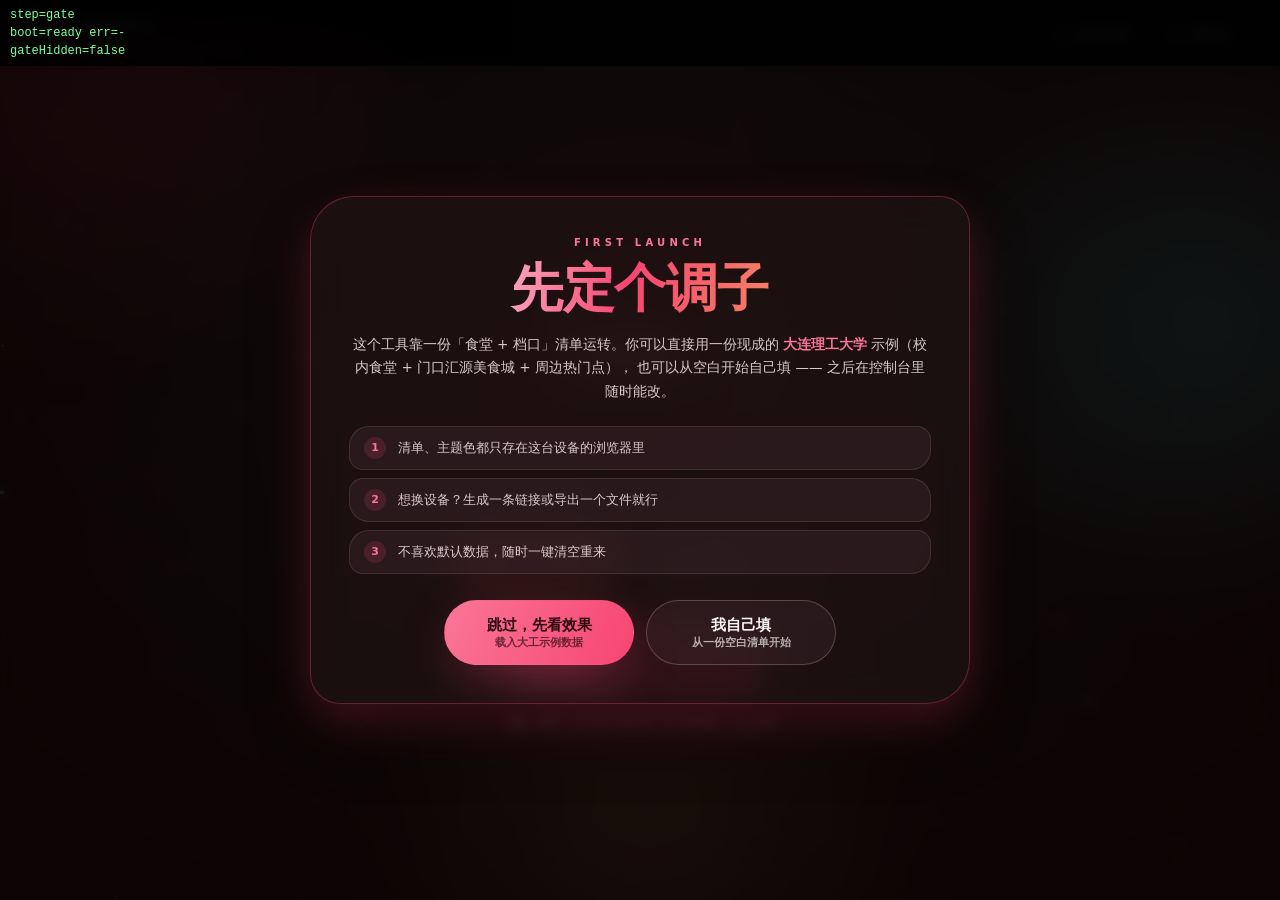
==== tools/smoke/drive.html @ 26ac3331 "test(smoke): 新增星系排布的量化断言 肉眼看截图判断不了「有没有挤在一起」，所以把判据写成数字：  - drive.html 新增 galaxyReport()：取每个星球的布局盒 off" ====
<!doctype html>
<html lang="zh-CN">
<head>
<meta charset="utf-8">
<meta name="viewport" content="width=device-width, initial-scale=1">
<title>今天吃什么 · 冒烟测试</title>
<style>
  html, body { margin: 0; height: 100%; background: #000; }
  iframe { display: block; width: 100vw; height: 100vh; border: 0; }
  #drivelog {
    position: fixed; inset: 0 0 auto 0; z-index: 99999;
    margin: 0; padding: 6px 10px; max-width: 100%;
    max-height: 46vh; overflow: hidden;
    font: 12px/1.5 Consolas, "Courier New", monospace;
    color: #7cff9b; background: rgba(0, 0, 0, .86);
    white-space: pre-wrap; pointer-events: none;
  }
</style>
</head>
<body>
<!--
  冒烟测试驱动器：把真实的 index.html 装进 iframe，用「真实点击」跑一遍关键流程，
  把每一步的断言打印到左上角，方便用 headless 截图/导出来核对。

  用法（先起一个静态服务器）：
    python -m http.server 8765
    node tools/smoke/run.js draw-where
    node tools/smoke/run.js --all

  可用 step：
    gate      仅看首次进入引导
    reload    同一浏览器 profile 下第二次打开，验证自动读取本地数据
    draw-where / what / follow   三种抽取
    editor / roster / share / bulk / theme / switches / import / badimport / empty
    galaxy / galaxy-narrow / galaxy-many   清单星系的排布断言（不重叠 / 不越界）

  额外查询参数：
    vw=<px>   把 iframe 宽度设成指定值，用来模拟窄屏
    scroll=1  每一步顺带滚到目标附近（截图用）
    fx=off    关掉背景动效，让 headless 的虚拟时间预算不被 rAF 吃光
-->
<iframe id="fr" src="../../index.html"></iframe>
<script>
(function () {
  'use strict';
  var Q = new URLSearchParams(location.search);
  var step = Q.get('step') || 'gate';
  var fr = document.getElementById('fr');

  // 在 load 之前就把宽度定下来，页面首帧量到的就是窄屏尺寸
  if (Q.get('vw')) fr.style.width = Q.get('vw') + 'px';

  function show(txt) {
    var p = document.getElementById('drivelog');
    if (!p) { p = document.createElement('pre'); p.id = 'drivelog'; document.body.appendChild(p); }
    p.textContent += txt + '\n';
  }

  fr.addEventListener('load', function () {
    var w = fr.contentWindow, d = fr.contentDocument, WTE = w.WTE;
    var log = show;
    function sleep(ms) { return new Promise(function (r) { setTimeout(r, ms); }); }
    function q(sel) { return d.querySelector(sel); }
    function qa(sel) { return [].slice.call(d.querySelectorAll(sel)); }
    function toastText() {
      return qa('.toast').map(function (t) { return t.textContent.trim(); }).join(' ; ') || '-';
    }
    async function reveal(sel) {
      if (!Q.get('scroll')) return;
      d.documentElement.style.scrollBehavior = 'auto';
      w.scrollTo(0, Math.max(0, (q(sel) ? q(sel).getBoundingClientRect().top + w.scrollY - 8 : 0)));
      await sleep(500);
      w.scrollTo(0, Math.max(0, (q(sel) ? q(sel).getBoundingClientRect().top + w.scrollY - 8 : 0)));
      await sleep(300);
    }
    async function skipGate() {
      q('#gate [data-act="gate-skip"]').click();
      await sleep(120);
      log('bar=' + q('#bar-sub').textContent);
      log('stats=' + JSON.stringify(WTE.store.stats()));
      log('orbitNodes=' + qa('.orbit__node').length);
      if (Q.get('fx') === 'off') {
        // 关掉背景动效，避免无限 rAF 循环吃掉 headless 的虚拟时间预算
        WTE.store.mutate(function (st) { st.theme.fx = 'off'; });
        WTE.ui.applyTheme();
      }
    }

    /* 量化“挤不挤”：
       用布局盒（offsetLeft/offsetWidth，不受 inline rotate 影响）算
       两两“中心距 − 半径和”，负数就是重叠。 */
    function galaxyReport(tag) {
      var g = q('#galaxy');
      var nodes = qa('#galaxy .node');
      var boxes = nodes.map(function (n) {
        return {
          x: n.offsetLeft + n.offsetWidth / 2,
          y: n.offsetTop + n.offsetHeight / 2,
          s: n.offsetWidth,
          l: n.offsetLeft, t: n.offsetTop, w: n.offsetWidth, h: n.offsetHeight
        };
      });
      var minGap = Infinity, worst = '-';
      for (var i = 0; i < boxes.length; i++) {
        for (var j = i + 1; j < boxes.length; j++) {
          var A = boxes[i], B = boxes[j];
          var gap = Math.sqrt((A.x - B.x) * (A.x - B.x) + (A.y - B.y) * (A.y - B.y)) - (A.s + B.s) / 2;
          if (gap < minGap) { minGap = gap; worst = i + '-' + j; }
        }
      }
      var out = 0;
      boxes.forEach(function (b) {
        if (b.l < -0.5 || b.t < -0.5 ||
            b.l + b.w > g.clientWidth + 0.5 || b.t + b.h > g.clientHeight + 0.5) out++;
      });
      var sizes = boxes.map(function (b) { return b.s; });
      log(tag + ' nodes=' + nodes.length +
          ' size=' + (sizes.length ? Math.min.apply(null, sizes) + '~' + Math.max.apply(null, sizes) : '-') +
          ' minGap=' + (minGap === Infinity ? 'n/a' : minGap.toFixed(1)) + ' worst=' + worst +
          ' out=' + out + ' canvas=' + (g.style.height || '-') +
          ' host=' + g.parentNode.clientWidth + 'x' + g.parentNode.clientHeight);
      log(tag + ' VERDICT=' + ((minGap > 0 && out === 0) ? 'OK' : 'SQUEEZED'));
    }

    (async function () {
      try {
        log('step=' + step);
        log('boot=' + d.body.dataset.boot + ' err=' + (d.body.dataset.error || '-'));

        if (step === 'gate') { log('gateHidden=' + q('#gate').hidden); return; }

        if (step === 'reload') {
          log('reload: gateHidden=' + q('#gate').hidden);
          log('reload: hasStored=' + WTE.store.hasStored() + ' seen=' + WTE.store.seen());
          log('reload: bar=' + q('#bar-sub').textContent);
          log('reload: canteens=' + WTE.store.get().canteens.length);
          return;
        }

        await skipGate();
        log('gateHidden=' + q('#gate').hidden);

        if (step === 'home') return;

        if (step === 'draw-where' || step === 'follow') {
          WTE.ui.setMode('where');
          await WTE.ui.performDraw('where');
          await sleep(200);
          var r = WTE.ui.state.result;
          log('mode=' + r.mode + ' luck=' + r.luck + ' label=' + r.label.label);
          log('picks=' + r.picks.map(function (p) {
            return p.role + ':' + (p.stall ? p.stall.name : (p.canteen ? p.canteen.name : 'null'));
          }).join(' | '));
          log('cards=' + qa('.pick').length + ' title=' + (q('.result__title') || {}).textContent);
          await reveal('.result');
          if (step !== 'follow') return;

          var btn = q('[data-act="followup"]');
          log('followupBtn=' + !!btn);
          if (btn) { btn.click(); await sleep(2400); }
          log('2nd mode=' + WTE.ui.state.result.mode + ' picks=' + WTE.ui.state.result.picks.map(function (p) {
            return p.role + ':' + (p.stall ? p.stall.name + '@' + p.canteen.name : 'null');
          }).join(' | '));
          q('[data-act="reroll"]').click();
          await sleep(220);
          log('afterReroll=' + WTE.ui.state.result.picks.map(function (p) {
            return p.role + ':' + (p.stall ? p.stall.name : 'null');
          }).join(' | '));
          await reveal('.result');
          return;
        }

        if (step === 'draw-what') {
          WTE.ui.setMode('what');
          await WTE.ui.performDraw('what');
          await sleep(200);
          var rw = WTE.ui.state.result;
          log('mode=' + rw.mode + ' luck=' + rw.luck + ' ' + rw.label.label);
          log('picks=' + rw.picks.map(function (p) {
            return p.role + ':' + (p.stall ? p.stall.name + '@' + p.canteen.name : 'null');
          }).join(' | '));
          await reveal('.result');
          return;
        }

        if (step === 'editor') {
          q('#btn-settings').click();
          await sleep(100);
          q('[data-tab="data"]').click();
          await sleep(80);
          log('editorCards=' + qa('.canteen').length);
          q('.canteen [data-act="canteen-toggle"]').click();
          await sleep(80);
          log('openBody=' + qa('.canteen.is-open').length + ' stalls=' + qa('.stall').length);
          q('[data-act="add-canteen"]').click();
          await sleep(80);
          log('afterAdd=' + qa('.canteen').length + ' total=' + WTE.store.get().canteens.length);
          return;
        }

        if (step === 'roster') {
          q('#btn-roster').click();
          await sleep(220);
          log('rosterOpen=' + q('#panel-roster').classList.contains('is-open'));
          log('nodes=' + qa('.node').length + ' bursts=' + qa('.node__burst').length);
          return;
        }

        if (step === 'galaxy' || step === 'galaxy-narrow' || step === 'galaxy-many') {
          if (step === 'galaxy-many') {
            // 压测：把食堂数堆到 ~37 个，看排布会不会开始互相压住
            WTE.store.mutate(function (st) {
              var seed = st.canteens.slice(0, 6);
              for (var k = 0; k < 4; k++) {
                seed.forEach(function (c) {
                  var copy = JSON.parse(JSON.stringify(c));
                  copy.name = c.name + '·' + (k + 2) + '号店';
                  copy.id = 'many-' + k + '-' + c.id;
                  copy.stalls.forEach(function (s, si) { s.id = copy.id + '-s' + si; });
                  st.canteens.push(copy);
                });
              }
            });
          }
          q('#btn-roster').click();
          await sleep(340);
          log('rosterOpen=' + q('#panel-roster').classList.contains('is-open'));
          var hostEl = q('#galaxy').parentNode;
          function geom() {
            var g = WTE.ui.galaxyGeom;
            return g ? ('hAvail=' + g.hAvail + ' a=' + g.a.toFixed(1) + ' b=' + g.b.toFixed(1) +
                        ' d=' + g.d.toFixed(1) + ' gap=' + g.gap.toFixed(1) + ' n=' + g.n) : 'null';
          }
          log('hostAfterOpen=' + hostEl.clientWidth + 'x' + hostEl.clientHeight + ' ' + geom());
          galaxyReport('L1');
          // 重渲染一次（模拟改个字/改主题），确认落点是稳定的、不会乱跳
          var before = qa('#galaxy .node').map(function (n) { return n.offsetLeft + ',' + n.offsetTop; }).join('|');
          WTE.ui.renderGalaxy();
          await sleep(60);
          var after = qa('#galaxy .node').map(function (n) { return n.offsetLeft + ',' + n.offsetTop; }).join('|');
          log('hostAfterRerender=' + hostEl.clientWidth + 'x' + hostEl.clientHeight + ' ' + geom());
          log('stableAcrossRerender=' + (before === after));
          galaxyReport('L2');
          return;
        }

        if (step === 'share') {
          q('#btn-settings').click();
          await sleep(80);
          q('[data-tab="share"]').click();
          await sleep(600);
          var u = q('#share-url').value;
          log('shareLen=' + u.length + ' head=' + u.slice(0, 44));
          log('note=' + q('#share-note').textContent);
          log('storeNote=' + q('#store-note').textContent);
          var before = WTE.store.stats();
          var rt = await w.WTE.store.decodePayload(u).then(function (raw) {
            var res = w.WTE.store.normalize(raw);
            return res.state.canteens.length + '/' +
              res.state.canteens.reduce(function (n, c) { return n + c.stalls.length; }, 0);
          });
          log('roundtrip=' + rt + ' original=' + before.canteens + '/' + before.stalls);
          return;
        }

        if (step === 'bulk') {
          q('#btn-settings').click();
          await sleep(80);
          q('[data-tab="data"]').click();
          await sleep(60);
          q('[data-act="open-bulk"]').click();
          await sleep(60);
          q('#bulk-text').value = '测试食堂A\n- 档口1\n- 档口2\n测试食堂B > 只有这个档口';
          q('[data-act="apply-bulk"]').click();
          await sleep(140);
          var st = WTE.store.get();
          var last = st.canteens[st.canteens.length - 1];
          log('total=' + st.canteens.length + ' last=' + last.name + ' [' +
              last.stalls.map(function (s) { return s.name; }).join(',') + ']');
          log('stats=' + JSON.stringify(WTE.store.stats()));
          return;
        }

        if (step === 'theme') {
          q('[data-act="theme-preset"][data-color="#22c55e"]').click();
          await sleep(90);
          log('theme=' + WTE.store.get().theme.primary + ' --h=' + d.documentElement.style.getPropertyValue('--h'));
          q('[data-group="appearance"] [data-value="light"]').click();
          await sleep(90);
          log('appearance=' + WTE.store.get().theme.appearance);
          return;
        }

        if (step === 'switches') {
          q('#btn-settings').click();
          await sleep(140);
          var inp = q('#opt-sound');
          var knob = inp.nextElementSibling.querySelector('i');
          log('soundChecked=' + inp.checked + ' autoscrollChecked=' + q('#opt-autoscroll').checked);
          log('knobTransform=' + w.getComputedStyle(knob).transform);
          inp.click();
          await sleep(80);
          log('afterClick soundChecked=' + inp.checked + ' themeSound=' + WTE.store.get().theme.sound);
          return;
        }

        if (step === 'import') {
          q('#btn-settings').click();
          await sleep(80);
          q('[data-tab="share"]').click();
          await sleep(500);
          var link = q('#share-url').value;
          log('built=' + link.slice(0, 40) + '...');
          WTE.store.resetTo({ version: 2, canteens: [{ name: '临时食堂', stalls: [{ name: '临时档口' }] }] });
          log('afterWipe=' + WTE.store.get().canteens.length);
          q('[data-act="close-settings"]').click();
          await sleep(140);
          q('#btn-settings').click();
          await sleep(80);
          q('[data-tab="share"]').click();
          await sleep(60);
          q('#import-text').value = link;
          q('[data-act="import-text"]').click();
          await sleep(700);
          var s2 = WTE.store.stats();
          log('restored=' + s2.canteens + '/' + s2.stalls);
          log('toast=' + toastText());
          return;
        }

        if (step === 'badimport') {
          q('#btn-settings').click();
          await sleep(80);
          q('[data-tab="share"]').click();
          await sleep(60);
          q('#import-text').value = '这不是配置，只是一句话';
          q('[data-act="import-text"]').click();
          await sleep(400);
          log('toast=' + toastText());
          log('canteens=' + WTE.store.get().canteens.length);
          return;
        }

        if (step === 'empty') {
          WTE.store.mutate(function (st) { st.canteens = []; });
          await WTE.ui.performDraw('where');
          await sleep(300);
          log('toast=' + toastText());
          log('settingsOpened=' + q('#panel-settings').classList.contains('is-open'));
          return;
        }

        log('unknown step: ' + step);
      } catch (e) {
        log('EXCEPTION: ' + (e && e.message) + ' | ' + String((e && e.stack) || '').split('\n')[1]);
      }
    })();
  });
})();
</script>
</body>
</html>
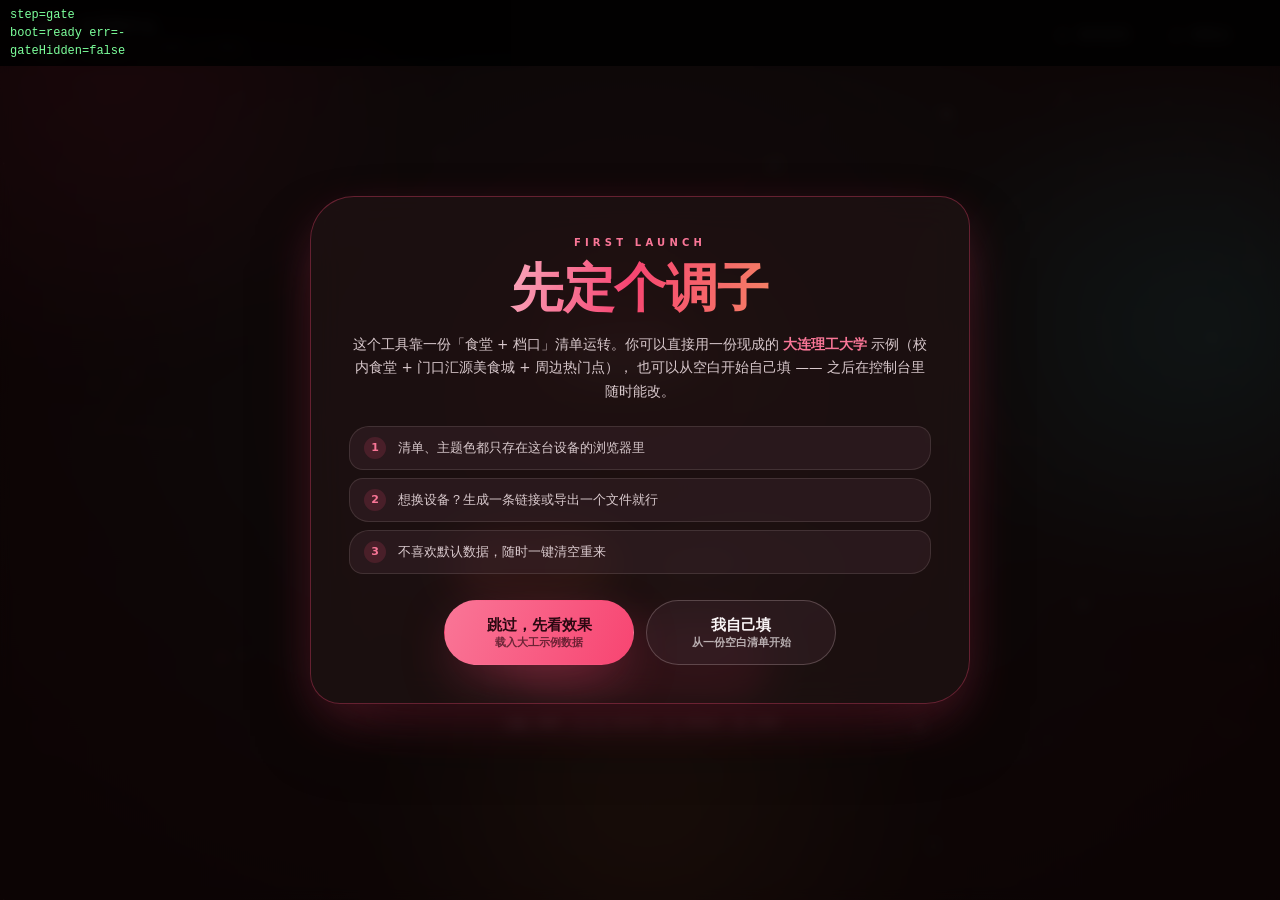
==== commit eb0de312: "test(smoke): 截图时隐藏调试浮层 `--keep` 出的截图左上角总被 #drivelog 挡住一大块，肉眼验收时容易误判 （"好像压住了"多数是浮层遮挡）。给驱动器加一个 ?nolog=" ====
--- a/tools/smoke/drive.html
+++ b/tools/smoke/drive.html
@@ -38,6 +38,7 @@
     vw=<px>   把 iframe 宽度设成指定值，用来模拟窄屏
     scroll=1  每一步顺带滚到目标附近（截图用）
     fx=off    关掉背景动效，让 headless 的虚拟时间预算不被 rAF 吃光
+    nolog=1   跑完把调试浮层藏掉（只截图时用，--dump-dom 抓断言时不要加）
 -->
 <iframe id="fr" src="../../index.html"></iframe>
 <script>
@@ -49,6 +50,14 @@
 
   // 在 load 之前就把宽度定下来，页面首帧量到的就是窄屏尺寸
   if (Q.get('vw')) fr.style.width = Q.get('vw') + 'px';
+
+  // 截图用：等断言都打印完了再把浮层藏掉，别挡住页面
+  if (Q.get('nolog')) {
+    setTimeout(function () {
+      var p = document.getElementById('drivelog');
+      if (p) p.style.display = 'none';
+    }, 3000);
+  }
 
   function show(txt) {
     var p = document.getElementById('drivelog');
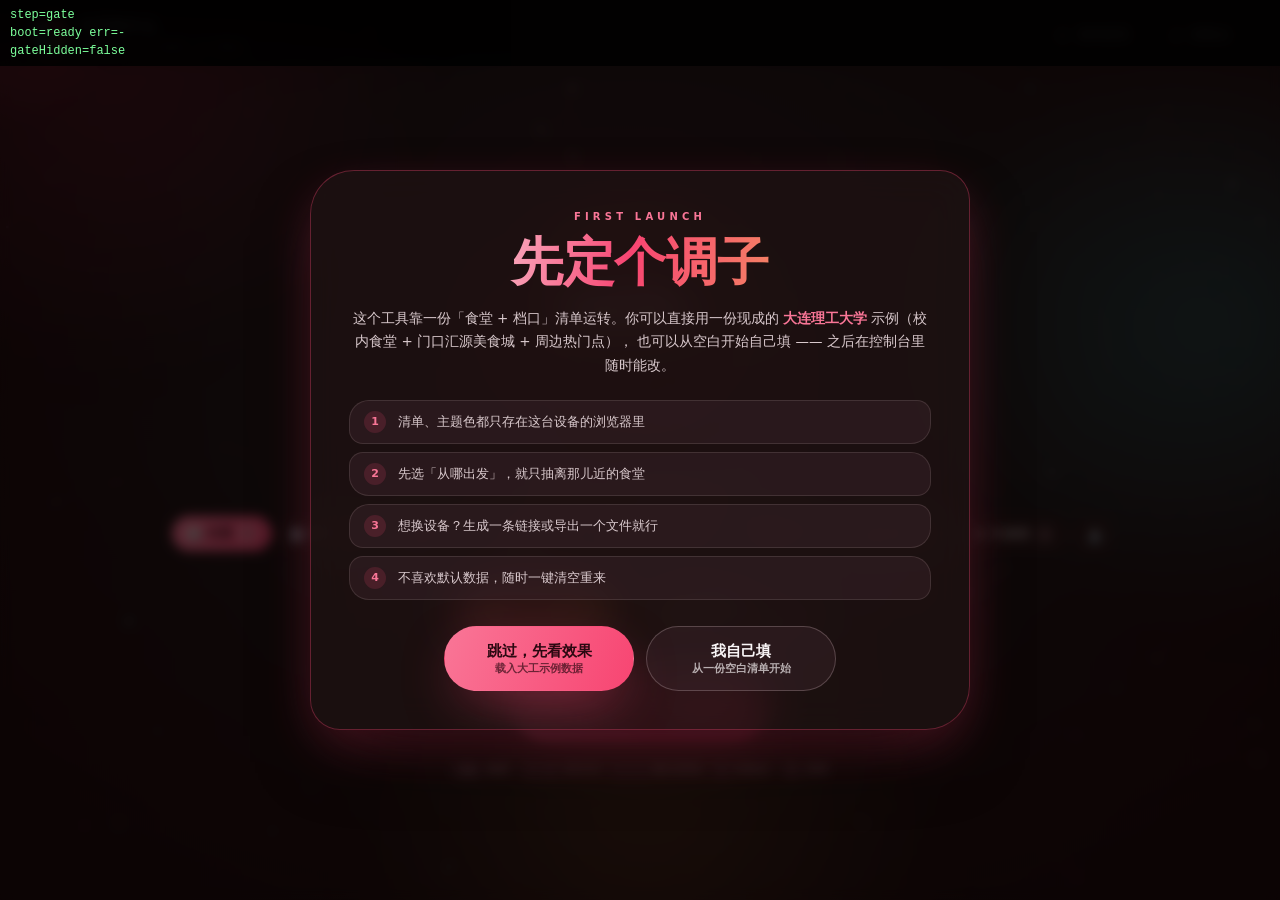
==== commit cd9bc593: "test(smoke): 出发地/地点/老数据升级的量化断言，持久化扩到出发地 新增 origin、origin-what、origin-tight、origin-narrow、places、lega" ====
--- a/tools/smoke/drive.html
+++ b/tools/smoke/drive.html
@@ -31,6 +31,9 @@
     gate      仅看首次进入引导
     reload    同一浏览器 profile 下第二次打开，验证自动读取本地数据
     draw-where / what / follow   三种抽取
+    origin / origin-what / origin-tight   出发地：正常 / 抽档口 / 附近没食堂时的退化
+    places    地点编辑器：改名、新增、勾「离哪近」、删除地点后的悬空引用清理
+    legacy    v2 老数据的升级（自动补地点 + 按名字补「离哪近」）
     editor / roster / share / bulk / theme / switches / import / badimport / empty
     galaxy / galaxy-narrow / galaxy-many   清单星系的排布断言（不重叠 / 不越界）
 
@@ -39,6 +42,7 @@
     scroll=1  每一步顺带滚到目标附近（截图用）
     fx=off    关掉背景动效，让 headless 的虚拟时间预算不被 rAF 吃光
     nolog=1   跑完把调试浮层藏掉（只截图时用，--dump-dom 抓断言时不要加）
+    expect=<id> 仅 reload 步骤用：断言上次退出时存的出发地就是它
 -->
 <iframe id="fr" src="../../index.html"></iframe>
 <script>
@@ -139,10 +143,18 @@
         if (step === 'gate') { log('gateHidden=' + q('#gate').hidden); return; }
 
         if (step === 'reload') {
+          var rst = WTE.store.get();
+          var expOrigin = Q.get('expect');   // 例如 p-jxg：上一次开页时选的出发地
           log('reload: gateHidden=' + q('#gate').hidden);
           log('reload: hasStored=' + WTE.store.hasStored() + ' seen=' + WTE.store.seen());
           log('reload: bar=' + q('#bar-sub').textContent);
-          log('reload: canteens=' + WTE.store.get().canteens.length);
+          log('reload: canteens=' + rst.canteens.length + ' places=' + rst.places.length + ' origin=' + rst.origin);
+          log('reload: railOn=' + (qa('#origin-rail .is-on').map(function (c) {
+            return c.getAttribute('data-pid') || '(any)';
+          }).join(',') || '-'));
+          log('persist VERDICT=' + ((rst.canteens.length >= 16 &&
+              rst.places.length >= 11 &&
+              (!expOrigin || rst.origin === expOrigin)) ? 'OK' : 'MISS'));
           return;
         }
 
@@ -253,6 +265,135 @@
           return;
         }
 
+        if (step === 'origin' || step === 'origin-tight' || step === 'origin-what' || step === 'origin-narrow') {
+          var rail = qa('#origin-rail .origin__chip');
+          log('railChips=' + rail.length + ' places=' + WTE.store.get().places.length);
+          log('anyChip=' + (rail[0] ? rail[0].textContent.trim() : '-'));
+          log('defaultOn=' + ((q('#origin-rail .is-on') || {}).textContent || '-').trim());
+          log('defaultOrigin=' + JSON.stringify(WTE.store.get().origin));
+
+          var target = 'p-jxg';   // 教学馆
+          if (step === 'origin-tight') {
+            // 造一个没有任何食堂挂着的地点：抽取应该优雅退化成整份清单 + 给提示
+            WTE.store.mutate(function (st) {
+              st.places.push({ id: 'p-nobody', name: '荒岛', emoji: '🏝️', area: '' });
+            }, { noEmit: true });
+            // noEmit 不会触发重渲染，得手动把新地点画进出发地线路
+            WTE.ui.renderOrigin();
+            await sleep(60);
+            target = 'p-nobody';
+          }
+
+          var chip = q('#origin-rail [data-pid="' + target + '"]');
+          log('chipFound=' + !!chip);
+          chip.click();
+          await sleep(140);
+          log('afterPick origin=' + WTE.store.get().origin + ' ui=' + WTE.ui.state.origin);
+          log('hint=' + q('#origin-hint').textContent);
+          // 注意：setOrigin 之后整条线路会重建，得重新取节点，别读旧引用
+          var chip2 = q('#origin-rail [data-pid="' + target + '"]');
+          log('chipOn=' + chip2.classList.contains('is-on') + ' ariaChecked=' + chip2.getAttribute('aria-checked') +
+              ' onCount=' + qa('#origin-rail .is-on').length);
+
+          var mode = step === 'origin-what' ? 'what' : 'where';
+          WTE.ui.setMode(mode);
+          await WTE.ui.performDraw(mode);
+          await sleep(220);
+
+          var r = WTE.ui.state.result;
+          var realPicks = r.picks.filter(function (p) { return p.canteen; });
+          var hits = realPicks.filter(function (p) {
+            return (p.canteen.near || []).indexOf(target) >= 0;
+          }).length;
+          log('mode=' + r.mode + ' result.origin=' + r.origin);
+          log('picks=' + r.picks.map(function (p) {
+            return p.role + ':' + (p.stall ? p.stall.name + '@' + p.canteen.name : (p.canteen ? p.canteen.name : 'null'));
+          }).join(' | '));
+          log('nearHits=' + hits + '/' + realPicks.length);
+          log('warnings=' + (r.warnings.join(' / ') || '-'));
+          log('originLine=' + ((q('.result__origin') || {}).textContent || '-').trim());
+          log('nearBadges=' + qa('.pick__near').length);
+          var expectAll = step !== 'origin-tight';
+          // tight 用例：附近 0 家 -> 优雅退化到整份清单（不该抽到「离它近」的），且必须有降级提示
+          log('origin VERDICT=' + ((expectAll
+              ? (hits === realPicks.length && realPicks.length >= 2)
+              : (hits === 0 && realPicks.length >= 2 && r.warnings.length > 0)) ? 'OK' : 'MISS'));
+          await reveal('.result');
+          return;
+        }
+
+        if (step === 'places') {
+          q('#btn-settings').click();
+          await sleep(120);
+          q('[data-tab="data"]').click();
+          await sleep(140);
+          log('placeboxSub=' + q('#placebox-sub').textContent);
+          log('hiddenBefore=' + q('#places').hidden);
+          q('[data-act="toggle-places"]').click();
+          await sleep(140);
+          log('hiddenAfter=' + q('#places').hidden + ' rows=' + qa('.place').length);
+          log('counts=' + qa('.place__count').map(function (n) { return n.textContent; }).join(','));
+
+          // 改一个地点的名字：结果卡 / 出发地线路都要跟着变
+          var ni = q('.place[data-pid="p-jxg"] input[data-pfield="name"]');
+          log('nameBefore=' + ni.value);
+          ni.value = '第一教学馆';
+          ni.dispatchEvent(new w.Event('change', { bubbles: true }));
+          await sleep(140);
+          log('nameAfter=' + WTE.store.findPlace('p-jxg').name);
+          log('railLabel=' + ((q('#origin-rail [data-pid="p-jxg"] .origin__name') || {}).textContent || '-'));
+          var ni2 = q('.place[data-pid="p-jxg"] input[data-pfield="name"]');
+          ni2.value = '教学馆';
+          ni2.dispatchEvent(new w.Event('change', { bubbles: true }));
+          await sleep(100);
+
+          // 回车新增一个地点
+          var f = q('#place-add');
+          f.querySelector('input[name="placeName"]').value = '图书馆';
+          f.dispatchEvent(new w.Event('submit', { bubbles: true, cancelable: true }));
+          await sleep(160);
+          var st1 = WTE.store.get();
+          log('afterAdd=' + st1.places.length + ' last=' + st1.places[st1.places.length - 1].name +
+              ' railChips=' + qa('#origin-rail .origin__chip').length);
+
+          // 给第一个食堂勾一个「离哪近」
+          var cid0 = st1.canteens[0].id;
+          q('.canteen[data-cid="' + cid0 + '"] [data-act="canteen-toggle"]').click();
+          await sleep(140);
+          var box = '.canteen[data-cid="' + cid0 + '"]';
+          log('nearChips=' + qa(box + ' .near').length + ' onBefore=' + qa(box + ' .near.is-on').length);
+          var off = qa(box + ' .near').filter(function (b) { return !b.classList.contains('is-on'); })[0];
+          off.click();
+          await sleep(160);
+          var c0 = WTE.store.findCanteen(cid0);
+          log('afterToggle near=' + JSON.stringify(c0.near) + ' onAfter=' + qa(box + ' .near.is-on').length);
+          log('railN=' + ((q('#origin-rail [data-pid="' + off.dataset.pid + '"] .origin__n') || {}).textContent || '-'));
+          log('sub=' + ((q(box + ' .canteen__sub') || {}).textContent || '-'));
+
+          // 删掉一个地点：引用它的标记要一起清掉
+          var victim = 'p-nobody';
+          WTE.store.mutate(function (st) {
+            st.places.push({ id: 'p-nobody', name: '临时荒岛', emoji: '🏝️', area: '' });
+            st.canteens[0].near.push('p-nobody');
+          }, { noEmit: true });
+          WTE.ui.renderEditor();
+          await sleep(100);
+          w.confirm = function () { return true; };
+          q('.place[data-pid="' + victim + '"] [data-act="place-del"]').click();
+          await sleep(160);
+          var st2 = WTE.store.get();
+          log('afterDel places=' + st2.places.length + ' dangling=' +
+              st2.canteens.reduce(function (n, c) {
+                return n + (c.near || []).filter(function (id) { return !WTE.store.findPlace(id); }).length;
+              }, 0));
+
+          log('places VERDICT=' + ((st2.places.length === 12 &&
+              !st2.canteens.some(function (c) {
+                return (c.near || []).some(function (id) { return !WTE.store.findPlace(id); });
+              })) ? 'OK' : 'MISS'));
+          return;
+        }
+
         if (step === 'share') {
           q('#btn-settings').click();
           await sleep(80);
@@ -265,10 +406,17 @@
           var before = WTE.store.stats();
           var rt = await w.WTE.store.decodePayload(u).then(function (raw) {
             var res = w.WTE.store.normalize(raw);
+            var nearN = res.state.canteens.reduce(function (n, c) { return n + (c.near || []).length; }, 0);
             return res.state.canteens.length + '/' +
-              res.state.canteens.reduce(function (n, c) { return n + c.stalls.length; }, 0);
+              res.state.canteens.reduce(function (n, c) { return n + c.stalls.length; }, 0) +
+              '/p' + res.state.places.length + '/n' + nearN;
           });
-          log('roundtrip=' + rt + ' original=' + before.canteens + '/' + before.stalls);
+          var self = WTE.store.get();
+          var selfNear = self.canteens.reduce(function (n, c) { return n + (c.near || []).length; }, 0);
+          log('roundtrip=' + rt + ' original=' + before.canteens + '/' + before.stalls +
+              '/p' + self.places.length + '/n' + selfNear);
+          log('share VERDICT=' + (rt === (before.canteens + '/' + before.stalls + '/p' + self.places.length + '/n' + selfNear)
+            ? 'OK' : 'MISS'));
           return;
         }
 
@@ -279,14 +427,50 @@
           await sleep(60);
           q('[data-act="open-bulk"]').click();
           await sleep(60);
-          q('#bulk-text').value = '测试食堂A\n- 档口1\n- 档口2\n测试食堂B > 只有这个档口';
+          q('#bulk-text').value = '测试食堂A @教学馆、综一\n- 档口1\n- 档口2\n测试食堂B > 只有这个档口\n测试食堂C @不存在的地方';
           q('[data-act="apply-bulk"]').click();
-          await sleep(140);
+          await sleep(180);
           var st = WTE.store.get();
           var last = st.canteens[st.canteens.length - 1];
           log('total=' + st.canteens.length + ' last=' + last.name + ' [' +
               last.stalls.map(function (s) { return s.name; }).join(',') + ']');
+          var a = st.canteens[st.canteens.length - 3];
+          log('A=' + a.name + ' near=' + JSON.stringify(a.near));
+          log('toast=' + toastText());
           log('stats=' + JSON.stringify(WTE.store.stats()));
+          log('bulk VERDICT=' + ((a.near.length === 2 && last.near.length === 0) ? 'OK' : 'MISS'));
+          return;
+        }
+
+        if (step === 'legacy') {
+          // 模拟老版本（v2）本地数据：有大工食堂名，但完全没有 places / near
+          var v2 = {
+            version: 2,
+            meta: { title: '今天吃什么', source: '大连理工大学 · 凌水主校区' },
+            theme: { primary: '#ff3d6e' },
+            canteens: [
+              { id: 'c1', name: '中心食堂', stalls: [{ id: 'c1-s1', name: '麻辣香锅' }] },
+              { id: 'c2', name: '沁园餐厅', stalls: [{ id: 'c2-s1', name: '牛肉面' }] },
+              { id: 'c3', name: '我自己的小灶', stalls: [{ id: 'c3-s1', name: '炒饭' }] }
+            ]
+          };
+          var lres = WTE.store.normalize(v2);
+          log('places=' + lres.state.places.length + ' [' +
+              lres.state.places.map(function (p) { return p.name; }).join('、') + ']');
+          log('near.中心食堂=' + JSON.stringify(lres.state.canteens[0].near));
+          log('near.沁园餐厅=' + JSON.stringify(lres.state.canteens[1].near));
+          log('near.我自己的小灶=' + JSON.stringify(lres.state.canteens[2].near));
+          log('warnings=' + lres.warnings.join(' / '));
+          var legacyOk = lres.state.places.length > 0 &&
+            lres.state.canteens[0].near.length > 0 &&
+            lres.state.canteens[1].near.length > 0 &&
+            lres.state.canteens[2].near.length === 0;
+          log('legacy VERDICT=' + (legacyOk ? 'OK' : 'MISS'));
+
+          // 反过来：名字对不上时不该凭空塞地点
+          var other = WTE.store.normalize({ version: 2, canteens: [{ name: '我家楼下面馆', stalls: [{ name: '牛肉面' }] }] });
+          log('otherPlaces=' + other.state.places.length);
+          log('legacy2 VERDICT=' + (other.state.places.length === 0 ? 'OK' : 'MISS'));
           return;
         }
 
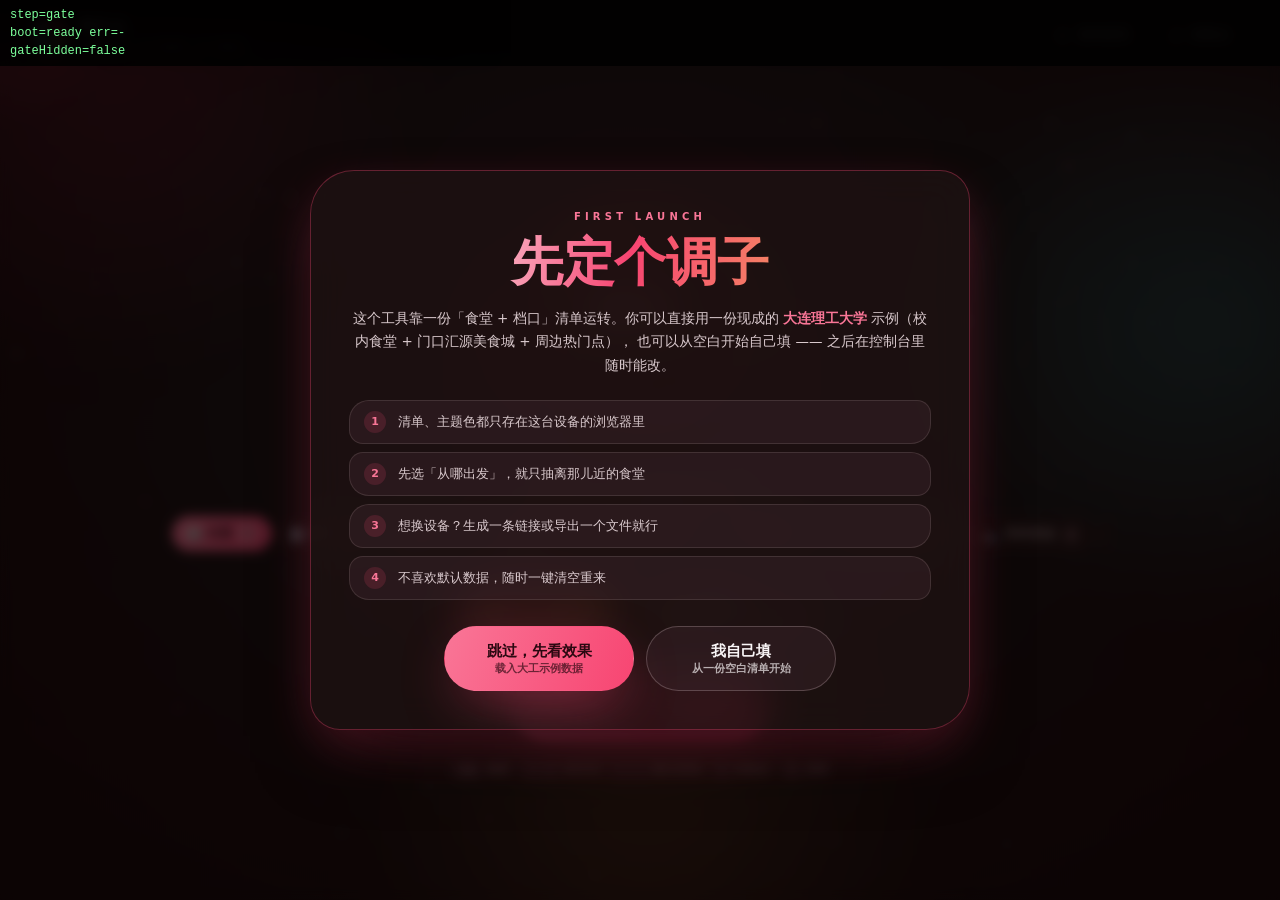
==== commit bbf5d5df: "test(smoke): 断言不再写死数据规模，改用内置默认数据与基线差值 reload 的持久化判定改成拿 WTE_DEFAULT_DATA 的条数当下限；places 步骤先记 basePlace" ====
--- a/tools/smoke/drive.html
+++ b/tools/smoke/drive.html
@@ -152,8 +152,13 @@
           log('reload: railOn=' + (qa('#origin-rail .is-on').map(function (c) {
             return c.getAttribute('data-pid') || '(any)';
           }).join(',') || '-'));
-          log('persist VERDICT=' + ((rst.canteens.length >= 16 &&
-              rst.places.length >= 11 &&
+          // 基线不写死：拿内置默认数据当「至少得有这么多」，示例数据改了也不会破测试
+          var DEF = w.WTE_DEFAULT_DATA || {};
+          var minC = (DEF.canteens || []).length;
+          var minP = (DEF.places || []).length;
+          log('reload: expectAtLeast canteens>=' + minC + ' places>=' + minP);
+          log('persist VERDICT=' + ((rst.canteens.length >= minC &&
+              rst.places.length >= minP &&
               (!expOrigin || rst.origin === expOrigin)) ? 'OK' : 'MISS'));
           return;
         }
@@ -327,6 +332,9 @@
           await sleep(120);
           q('[data-tab="data"]').click();
           await sleep(140);
+          // 先记下默认地点数，别把数量写死（示例数据会改）
+          var basePlaces = WTE.store.get().places.length;
+          log('basePlaces=' + basePlaces);
           log('placeboxSub=' + q('#placebox-sub').textContent);
           log('hiddenBefore=' + q('#places').hidden);
           q('[data-act="toggle-places"]').click();
@@ -387,7 +395,8 @@
                 return n + (c.near || []).filter(function (id) { return !WTE.store.findPlace(id); }).length;
               }, 0));
 
-          log('places VERDICT=' + ((st2.places.length === 12 &&
+          // 净增 1 个（新增了「图书馆」，临时造的 p-nobody 又被删掉）
+          log('places VERDICT=' + ((st2.places.length === basePlaces + 1 &&
               !st2.canteens.some(function (c) {
                 return (c.near || []).some(function (id) { return !WTE.store.findPlace(id); });
               })) ? 'OK' : 'MISS'));
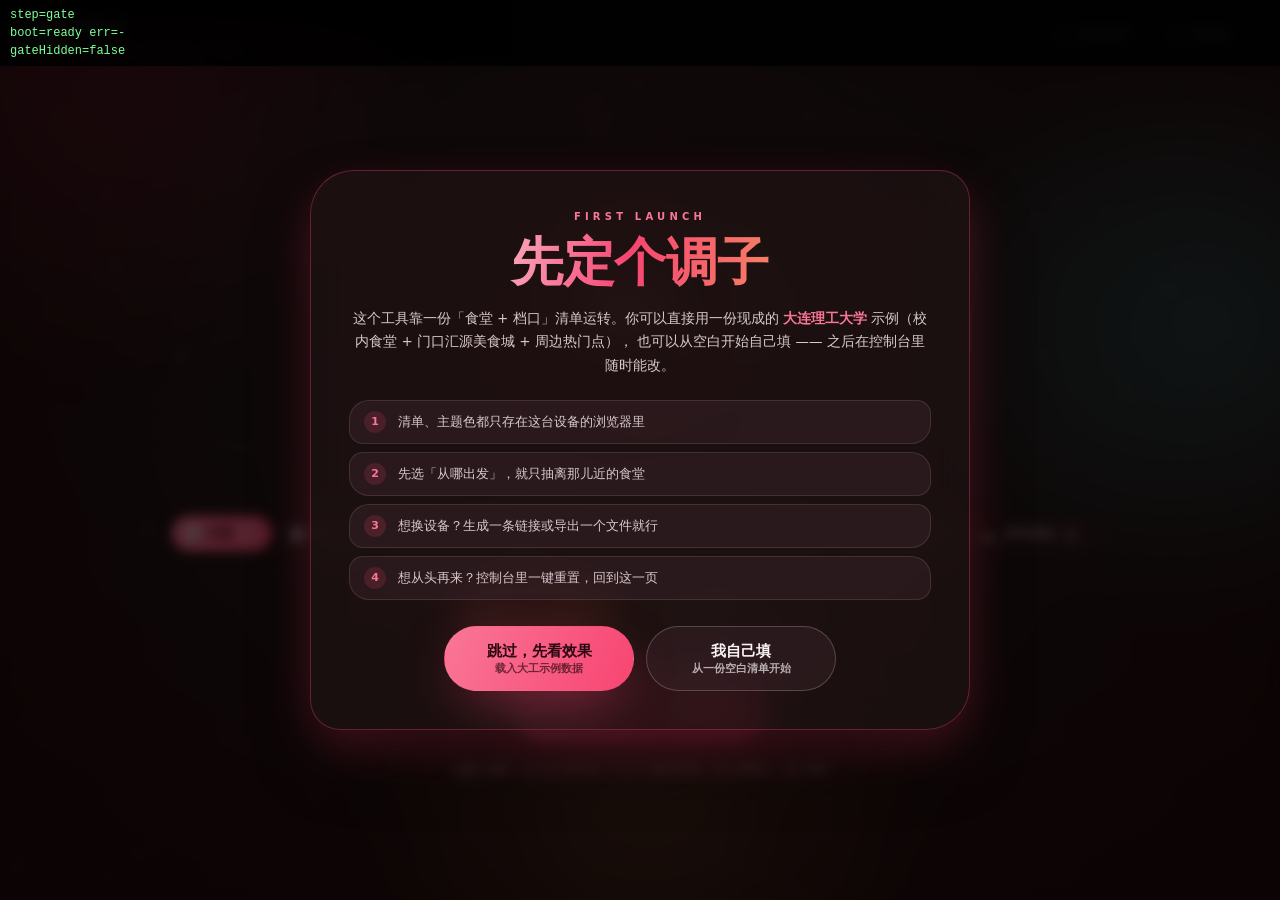
==== commit 4f21fcc9: "test(smoke): 重置的量化断言，加 reset-persist 组合用例 reset 步骤先造一身个人痕迹（改主题色、选出发地、抽一把、攒成就）再点重置，逐条核对：引导回来、wte.stat" ====
--- a/tools/smoke/drive.html
+++ b/tools/smoke/drive.html
@@ -30,6 +30,8 @@
   可用 step：
     gate      仅看首次进入引导
     reload    同一浏览器 profile 下第二次打开，验证自动读取本地数据
+    reset     点「重置」：存储清空 + 回到引导页；fresh 是同一 profile 里的下一次打开，
+              断言它真的像从没来过（外壳见 run.js 的 reset-persist）
     draw-where / what / follow   三种抽取
     origin / origin-what / origin-tight   出发地：正常 / 抽档口 / 附近没食堂时的退化
     places    地点编辑器：改名、新增、勾「离哪近」、删除地点后的悬空引用清理
@@ -160,6 +162,20 @@
           log('persist VERDICT=' + ((rst.canteens.length >= minC &&
               rst.places.length >= minP &&
               (!expOrigin || rst.origin === expOrigin)) ? 'OK' : 'MISS'));
+          return;
+        }
+
+        // ── 重置之后重开：应该像从没来过一样，重新落回「第一次进来」的门 ──
+        if (step === 'fresh') {
+          log('fresh: gateHidden=' + q('#gate').hidden + ' locked=' + d.body.dataset.locked);
+          log('fresh: stored=' + WTE.store.hasStored() + ' seen=' + WTE.store.seen() +
+              ' ls=' + (w.localStorage.getItem('wte.state.v2') === null ? 'state-gone' : 'state-LEFT') +
+              '/' + (w.localStorage.getItem('wte.seen.v1') === null ? 'seen-gone' : 'seen-LEFT'));
+          log('fresh: gateBtns=' + qa('#gate [data-act]').map(function (x) {
+            return x.dataset.act;
+          }).join(','));
+          log('fresh VERDICT=' + ((!q('#gate').hidden && !WTE.store.hasStored() && !WTE.store.seen())
+            ? 'OK' : 'MISS'));
           return;
         }
 
@@ -403,6 +419,64 @@
           return;
         }
 
+        if (step === 'reset') {
+          // 先造点「个人痕迹」：选个出发地、改主题色、抽两把、解锁成就
+          WTE.ui.setOrigin('p-jxg');
+          await sleep(140);
+          WTE.store.mutate(function (st) {
+            st.theme.primary = '#22c55e';
+            st.stats.draws = 7;
+          });
+          WTE.ui.applyTheme();
+          await WTE.ui.performDraw('where');
+          await sleep(200);
+          var b = WTE.store.get();
+          log('reset: before stored=' + WTE.store.hasStored() + ' seen=' + WTE.store.seen() +
+              ' canteens=' + b.canteens.length + ' origin=' + b.origin +
+              ' draws=' + b.stats.draws + ' primary=' + b.theme.primary +
+              ' locked=' + d.body.dataset.locked);
+
+          q('#btn-settings').click();
+          await sleep(160);
+          q('[data-tab="data"]').click();
+          await sleep(140);
+          log('reset: storeNote=' + q('#store-note').textContent);
+          var rbtn = q('[data-act="reset-all"]');
+          var cbtn = q('[data-act="clear-all"]');
+          var rbg = w.getComputedStyle(rbtn).backgroundColor;
+          var cbg = w.getComputedStyle(cbtn).backgroundColor;
+          log('reset: btn=' + !!rbtn + ' besideClear=' +
+              (rbtn && rbtn.previousElementSibling ? rbtn.previousElementSibling.dataset.act : '-'));
+          // 两个红按钮得分得出轻重：清空全部是描边，重置是实心
+          log('reset: clearBg=' + cbg + ' resetBg=' + rbg);
+          w.confirm = function () { return true; };
+          rbtn.click();
+          await sleep(600);
+
+          var st = WTE.store.get();
+          log('reset: after gateHidden=' + q('#gate').hidden + ' locked=' + d.body.dataset.locked);
+          log('reset: after stored=' + WTE.store.hasStored() + ' seen=' + WTE.store.seen() +
+              ' ls=' + (w.localStorage.getItem('wte.state.v2') === null ? 'state-gone' : 'state-LEFT') +
+              '/' + (w.localStorage.getItem('wte.seen.v1') === null ? 'seen-gone' : 'seen-LEFT'));
+          log('reset: after canteens=' + st.canteens.length + ' places=' + st.places.length +
+              ' origin=' + st.origin + ' draws=' + st.stats.draws +
+              ' achievements=' + st.stats.achievements.length +
+              ' primary=' + st.theme.primary + ' resultHidden=' + q('#result').hidden +
+              ' railOn=' + qa('#origin-rail .is-on').length);
+          var blankPrimary = (w.WTE_BLANK_DATA.theme || {}).primary;
+          log('reset VERDICT=' + ((!q('#gate').hidden &&
+              !WTE.store.hasStored() && !WTE.store.seen() &&
+              w.localStorage.getItem('wte.state.v2') === null &&
+              w.localStorage.getItem('wte.seen.v1') === null &&
+              st.canteens.length === 1 && st.origin === null &&
+              st.stats.draws === 0 && st.stats.achievements.length === 0 &&
+              st.theme.primary === blankPrimary &&
+              q('#result').hidden &&
+              rbg !== cbg) ? 'OK' : 'MISS'));
+          await reveal('#gate');
+          return;
+        }
+
         if (step === 'share') {
           q('#btn-settings').click();
           await sleep(80);
@@ -426,6 +500,11 @@
               '/p' + self.places.length + '/n' + selfNear);
           log('share VERDICT=' + (rt === (before.canteens + '/' + before.stalls + '/p' + self.places.length + '/n' + selfNear)
             ? 'OK' : 'MISS'));
+          // 截图用：滚到「数据与分享」页签底部，让「备份与重置」那一排按钮露出来
+          var pb = q('#panel-settings .panel__body');
+          pb.style.scrollBehavior = 'auto';
+          pb.scrollTop = 99999;
+          await sleep(500);
           return;
         }
 
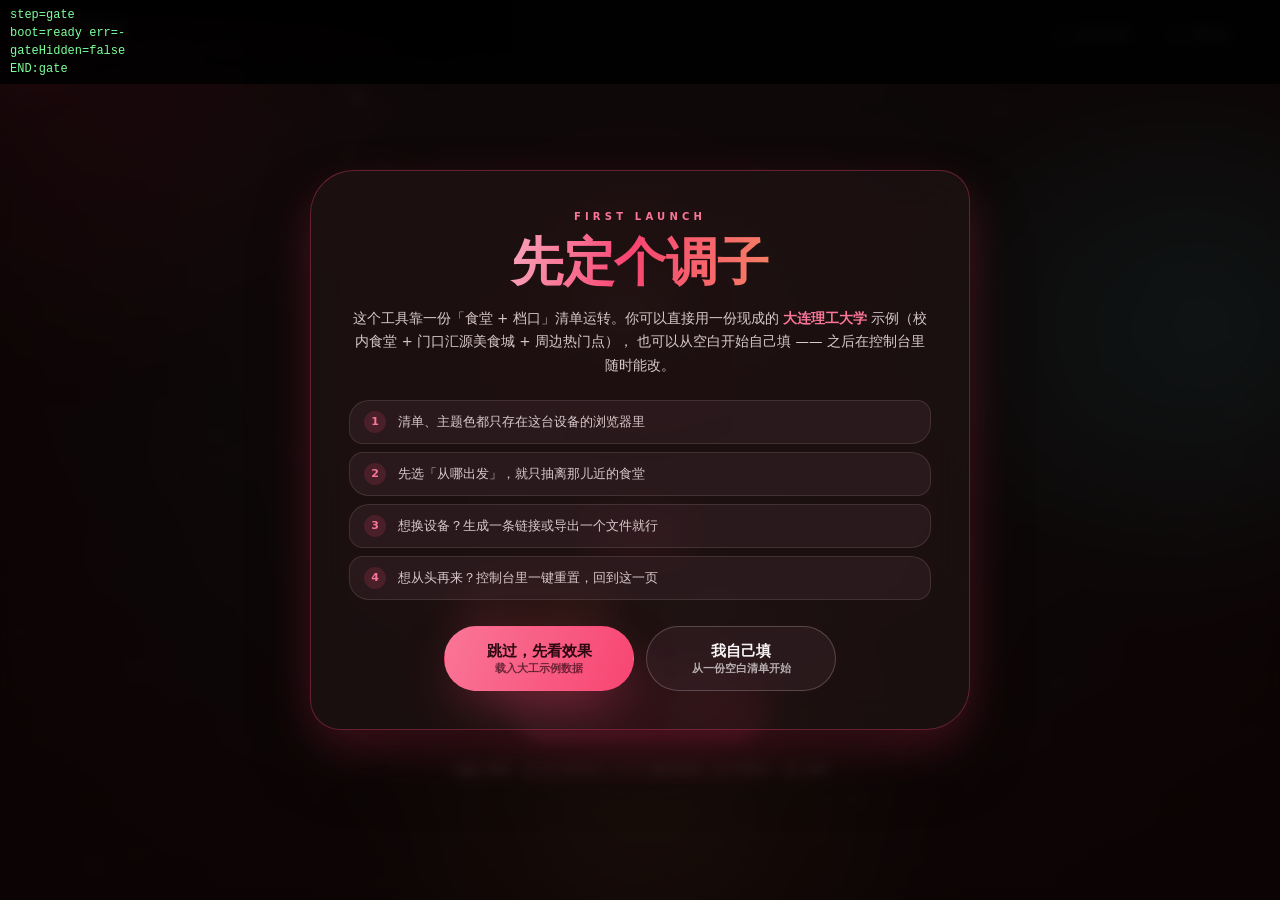
==== commit 382ecff4: "test(smoke): 新增 blank 用例，并堵住两个会让测试「假通过」的漏洞 blank 步骤走「我自己填」那条路，逐条核对起点是不是真的空：模板 places 为 0、出发地线路只剩「任意」" ====
--- a/tools/smoke/drive.html
+++ b/tools/smoke/drive.html
@@ -44,7 +44,9 @@
     scroll=1  每一步顺带滚到目标附近（截图用）
     fx=off    关掉背景动效，让 headless 的虚拟时间预算不被 rAF 吃光
     nolog=1   跑完把调试浮层藏掉（只截图时用，--dump-dom 抓断言时不要加）
-    expect=<id> 仅 reload 步骤用：断言上次退出时存的出发地就是它
+    expect=<id>   仅 reload 步骤用：断言上次退出时存的出发地就是它
+    canteens=<n> / places=<n>  仅 reload 步骤用：精确断言条数（走空白清单路线时用；
+                  不给就按内置默认数据当「至少得有这么多」）
 -->
 <iframe id="fr" src="../../index.html"></iframe>
 <script>
@@ -88,17 +90,21 @@
       w.scrollTo(0, Math.max(0, (q(sel) ? q(sel).getBoundingClientRect().top + w.scrollY - 8 : 0)));
       await sleep(300);
     }
+    // 关掉背景动效：无限 rAF 循环会吃掉 headless 的虚拟时间预算，
+    // 导致页面里的动画 await 永不返回（脚本会静悄悄停在半路）
+    async function fxOff() {
+      if (Q.get('fx') !== 'off') return;
+      WTE.store.mutate(function (st) { st.theme.fx = 'off'; });
+      WTE.ui.applyTheme();
+    }
+
     async function skipGate() {
       q('#gate [data-act="gate-skip"]').click();
       await sleep(120);
       log('bar=' + q('#bar-sub').textContent);
       log('stats=' + JSON.stringify(WTE.store.stats()));
       log('orbitNodes=' + qa('.orbit__node').length);
-      if (Q.get('fx') === 'off') {
-        // 关掉背景动效，避免无限 rAF 循环吃掉 headless 的虚拟时间预算
-        WTE.store.mutate(function (st) { st.theme.fx = 'off'; });
-        WTE.ui.applyTheme();
-      }
+      await fxOff();
     }
 
     /* 量化“挤不挤”：
@@ -154,13 +160,19 @@
           log('reload: railOn=' + (qa('#origin-rail .is-on').map(function (c) {
             return c.getAttribute('data-pid') || '(any)';
           }).join(',') || '-'));
-          // 基线不写死：拿内置默认数据当「至少得有这么多」，示例数据改了也不会破测试
+          // 基线不写死：拿内置默认数据当「至少得有这么多」，示例数据改了也不会破测试；
+          // 但走空白清单路线时用 ?canteens=1&places=0 精确断言（见 blank-persist）
           var DEF = w.WTE_DEFAULT_DATA || {};
           var minC = (DEF.canteens || []).length;
           var minP = (DEF.places || []).length;
-          log('reload: expectAtLeast canteens>=' + minC + ' places>=' + minP);
-          log('persist VERDICT=' + ((rst.canteens.length >= minC &&
-              rst.places.length >= minP &&
+          var expC = Q.get('canteens') === null ? null : Number(Q.get('canteens'));
+          var expP = Q.get('places') === null ? null : Number(Q.get('places'));
+          log('reload: expect ' + (expC === null
+            ? 'canteens>=' + minC + ' places>=' + minP
+            : 'canteens=' + expC + ' places=' + expP));
+          log('persist VERDICT=' + ((
+              (expC === null ? rst.canteens.length >= minC : rst.canteens.length === expC) &&
+              (expP === null ? rst.places.length >= minP : rst.places.length === expP) &&
               (!expOrigin || rst.origin === expOrigin)) ? 'OK' : 'MISS'));
           return;
         }
@@ -176,6 +188,54 @@
           }).join(','));
           log('fresh VERDICT=' + ((!q('#gate').hidden && !WTE.store.hasStored() && !WTE.store.seen())
             ? 'OK' : 'MISS'));
+          return;
+        }
+
+        if (step === 'blank') {
+          // 「我自己填」这条路：空白模板不该夹带任何上一个身份的地标
+          var tpl = w.WTE_BLANK_DATA || {};
+          var tplPlaces = tpl.places || [];
+          log('blank: templatePlaces=' + tplPlaces.length +
+              ' [' + tplPlaces.map(function (p) { return p.name; }).join('、') + ']');
+
+          q('#gate [data-act="gate-custom"]').click();
+          await sleep(430);   // gateCustom 会在 260ms 后自动打开控制台并切到「食堂与档口」
+          await fxOff();      // 必须在 gateCustom 之后：它刚用空白模板把主题重置回 full 了
+
+          var bs = WTE.store.get();
+          var chips = qa('#origin-rail .origin__chip');
+          log('blank: gateHidden=' + q('#gate').hidden + ' locked=' + d.body.dataset.locked);
+          log('blank: canteens=' + bs.canteens.length + ' places=' + bs.places.length +
+              ' origin=' + bs.origin + ' nears=' + bs.canteens.filter(function (c) {
+                return (c.near || []).length;
+              }).length);
+          log('blank: railChips=' + chips.length + ' firstPid="' +
+              (chips[0] ? chips[0].getAttribute('data-pid') : '?') + '" hint=' + q('#origin-hint').textContent);
+          log('blank: panelOpen=' + q('#panel-settings').classList.contains('is-open') +
+              ' tab=' + (q('.tab.is-on') ? q('.tab.is-on').dataset.tab : '-'));
+
+          q('[data-act="toggle-places"]').click();
+          await sleep(150);
+          log('blank: placeboxOpen=' + !q('#places').hidden + ' rows=' + qa('.place').length +
+              ' sub=' + q('#placebox-sub').textContent);
+
+          // 空白模板只剩一条占位食堂，它也得能正常抽出来（不该因为没地点就卡住），
+          // 且结果卡上必须是「任意出发」——没有地点就不该出现出发地约束
+          await WTE.ui.performDraw('where');
+          await sleep(320);
+          var oRow = q('#result .result__origin');
+          log('blank: drewCanteen=' + (q('#result').hidden ? '(没抽出来)' :
+              (q('#result .pick__name') ? q('#result .pick__name').textContent.trim() : '?')) +
+              ' originRow=' + (oRow ? oRow.textContent.trim() : 'none'));
+
+          log('blank VERDICT=' + ((q('#gate').hidden === true &&
+              tplPlaces.length === 0 && bs.places.length === 0 &&
+              bs.canteens.length === 1 && bs.origin === null &&
+              chips.length === 1 && chips[0].getAttribute('data-pid') === '' &&
+              qa('.place').length === 0 &&
+              !q('#result').hidden &&
+              !!oRow && /任意出发/.test(oRow.textContent)) ? 'OK' : 'MISS'));
+          await reveal('#origin');
           return;
         }
 
@@ -468,7 +528,7 @@
               !WTE.store.hasStored() && !WTE.store.seen() &&
               w.localStorage.getItem('wte.state.v2') === null &&
               w.localStorage.getItem('wte.seen.v1') === null &&
-              st.canteens.length === 1 && st.origin === null &&
+              st.canteens.length === 1 && st.places.length === 0 && st.origin === null &&
               st.stats.draws === 0 && st.stats.achievements.length === 0 &&
               st.theme.primary === blankPrimary &&
               q('#result').hidden &&
@@ -634,6 +694,10 @@
         log('unknown step: ' + step);
       } catch (e) {
         log('EXCEPTION: ' + (e && e.message) + ' | ' + String((e && e.stack) || '').split('\n')[1]);
+      } finally {
+        // 收尾哨兵：脚本要是被某个永不 resolve 的动画 await 卡住，就走不到这儿。
+        // run.js 把「有没有 END」也当成判定条件，免得半路断掉被当成「没看到 MISS 就是过」。
+        log('END:' + step);
       }
     })();
   });
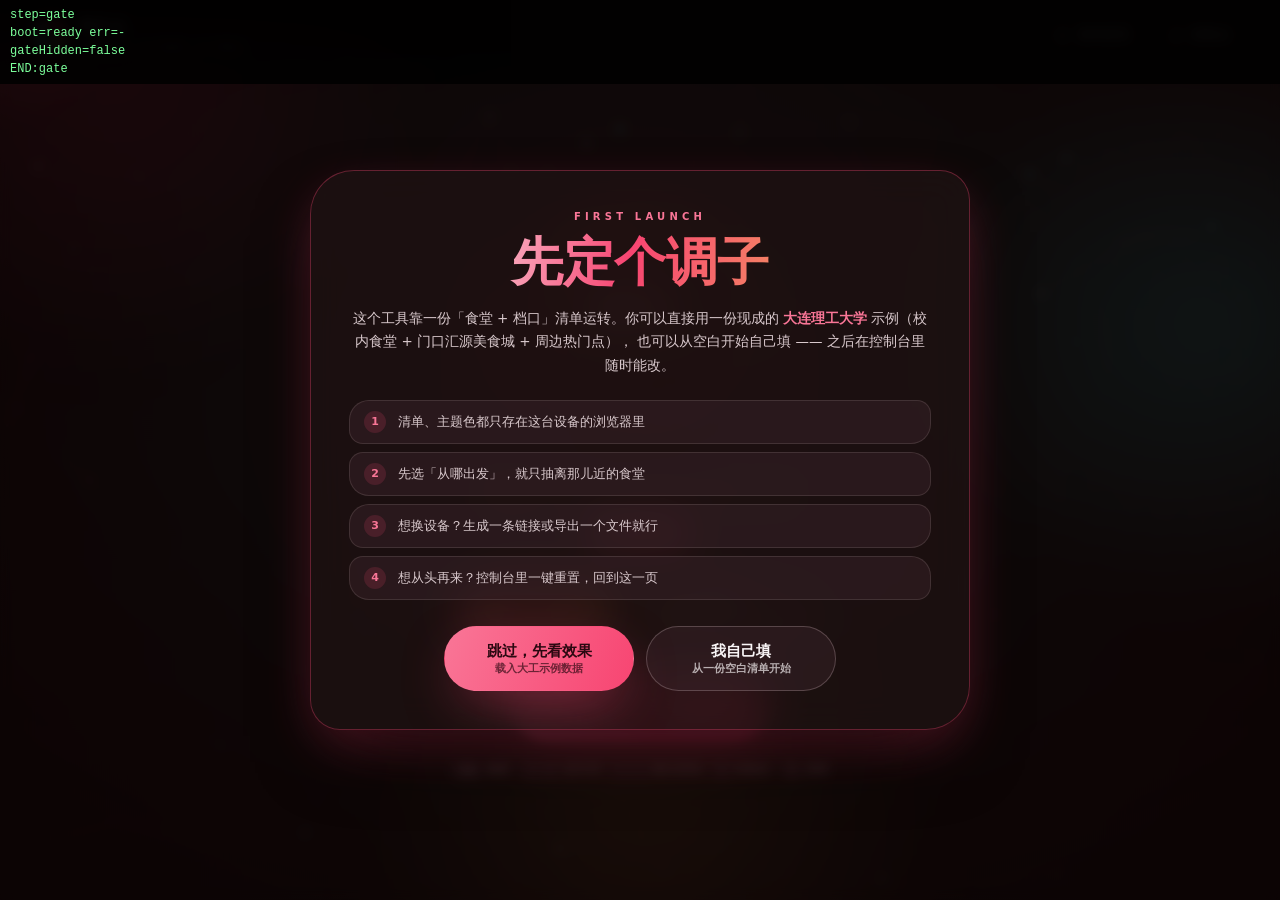
==== commit 8be94101: "test(smoke): blank 步骤截图前先收起控制台 控制台的遮罩会把舞台压暗，而这张图要拍的正是「出发地线路上只剩任意」那一条。断言在关面板之前已经跑完，不影响判定。" ====
--- a/tools/smoke/drive.html
+++ b/tools/smoke/drive.html
@@ -235,6 +235,10 @@
               qa('.place').length === 0 &&
               !q('#result').hidden &&
               !!oRow && /任意出发/.test(oRow.textContent)) ? 'OK' : 'MISS'));
+          // 断言都跑完了，把控制台收起来再截图 —— 遮罩会把舞台压暗，
+          // 而这张图要拍的正是「出发地线路上只剩任意」那一条
+          q('#panel-settings [data-act="close-settings"]').click();
+          await sleep(420);
           await reveal('#origin');
           return;
         }
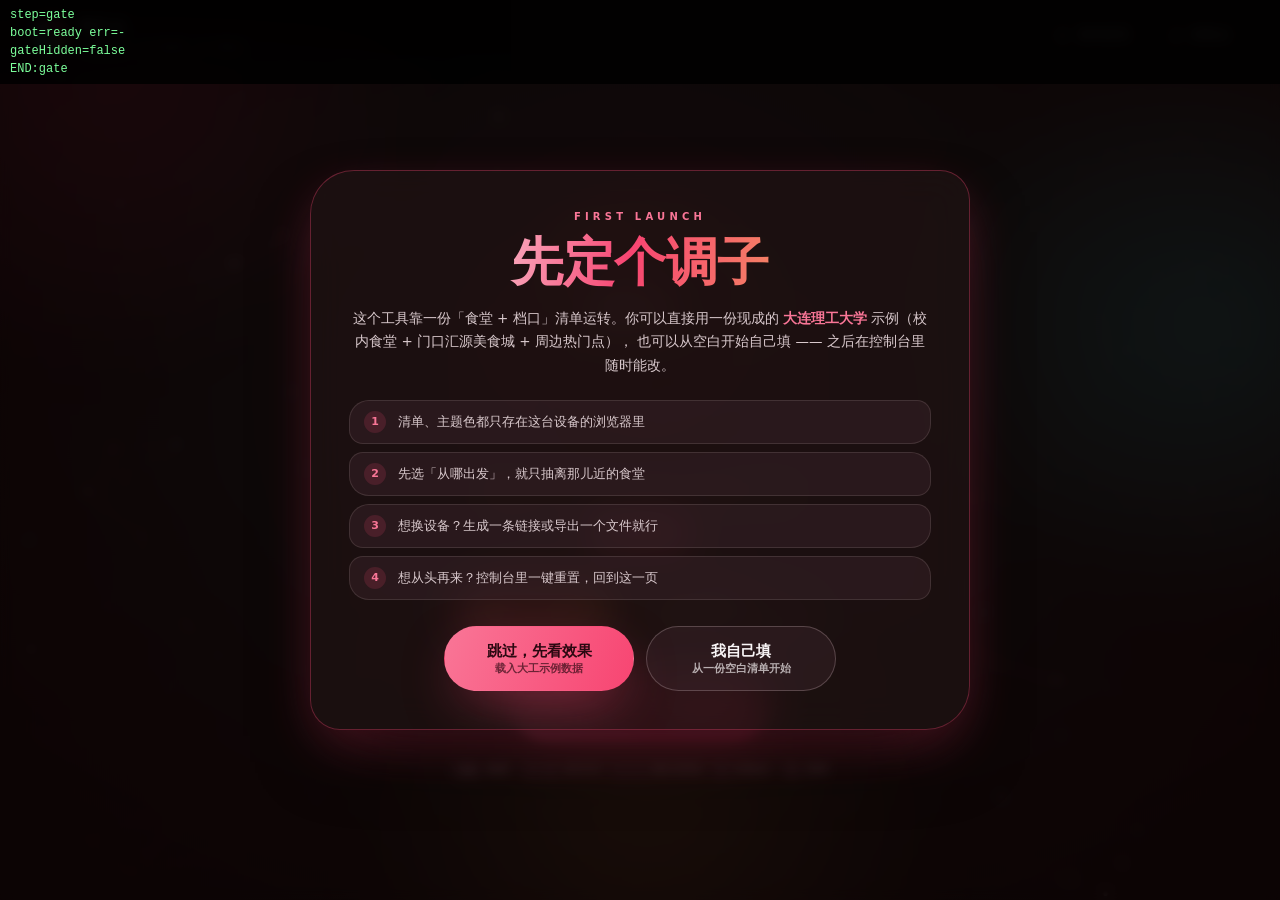
==== commit dd4932ba: "test(smoke): blank 步骤加 panel=1 开关，方便单独截「地点列表是空的」那张图" ====
--- a/tools/smoke/drive.html
+++ b/tools/smoke/drive.html
@@ -236,9 +236,12 @@
               !q('#result').hidden &&
               !!oRow && /任意出发/.test(oRow.textContent)) ? 'OK' : 'MISS'));
           // 断言都跑完了，把控制台收起来再截图 —— 遮罩会把舞台压暗，
-          // 而这张图要拍的正是「出发地线路上只剩任意」那一条
-          q('#panel-settings [data-act="close-settings"]').click();
-          await sleep(420);
+          // 而这张图要拍的正是「出发地线路上只剩任意」那一条。
+          // 想看「地点面板里一行都没有」那张，手动访问时加 &panel=1。
+          if (Q.get('panel') !== '1') {
+            q('#panel-settings [data-act="close-settings"]').click();
+            await sleep(420);
+          }
           await reveal('#origin');
           return;
         }
